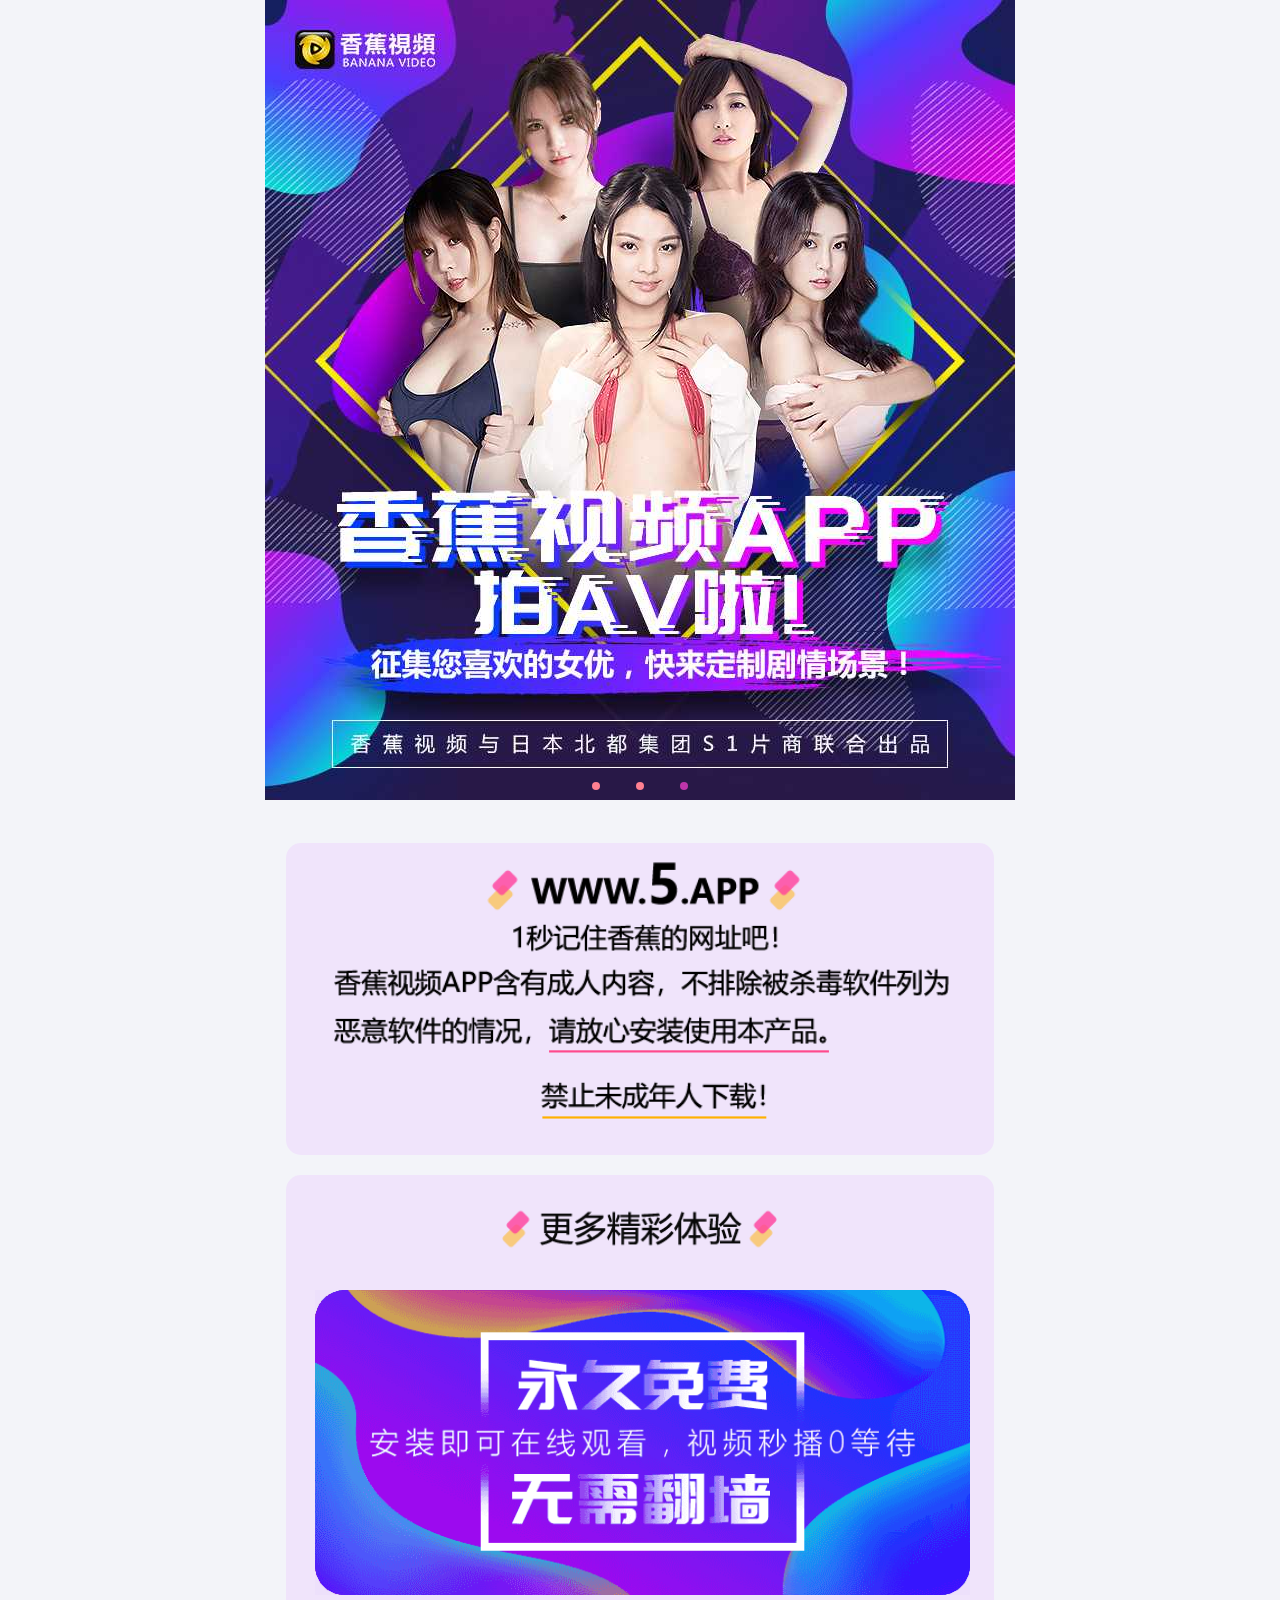
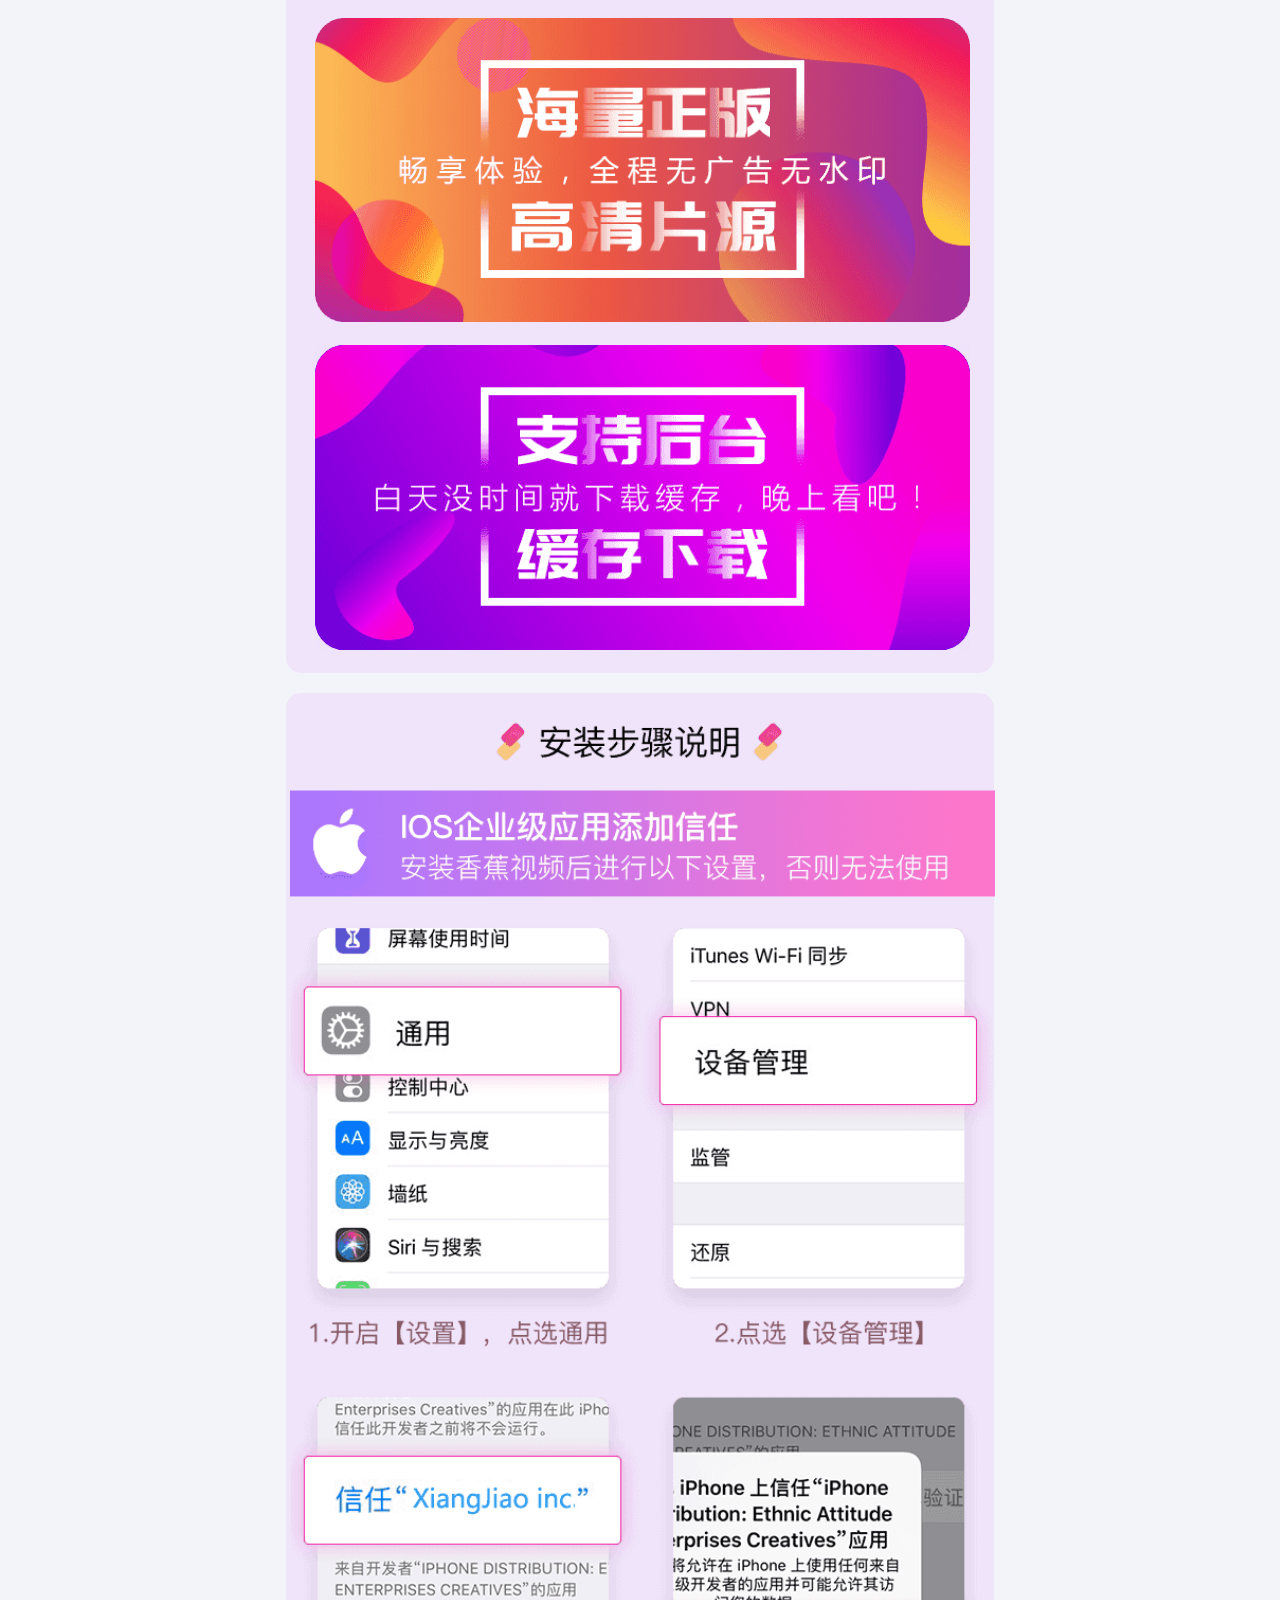
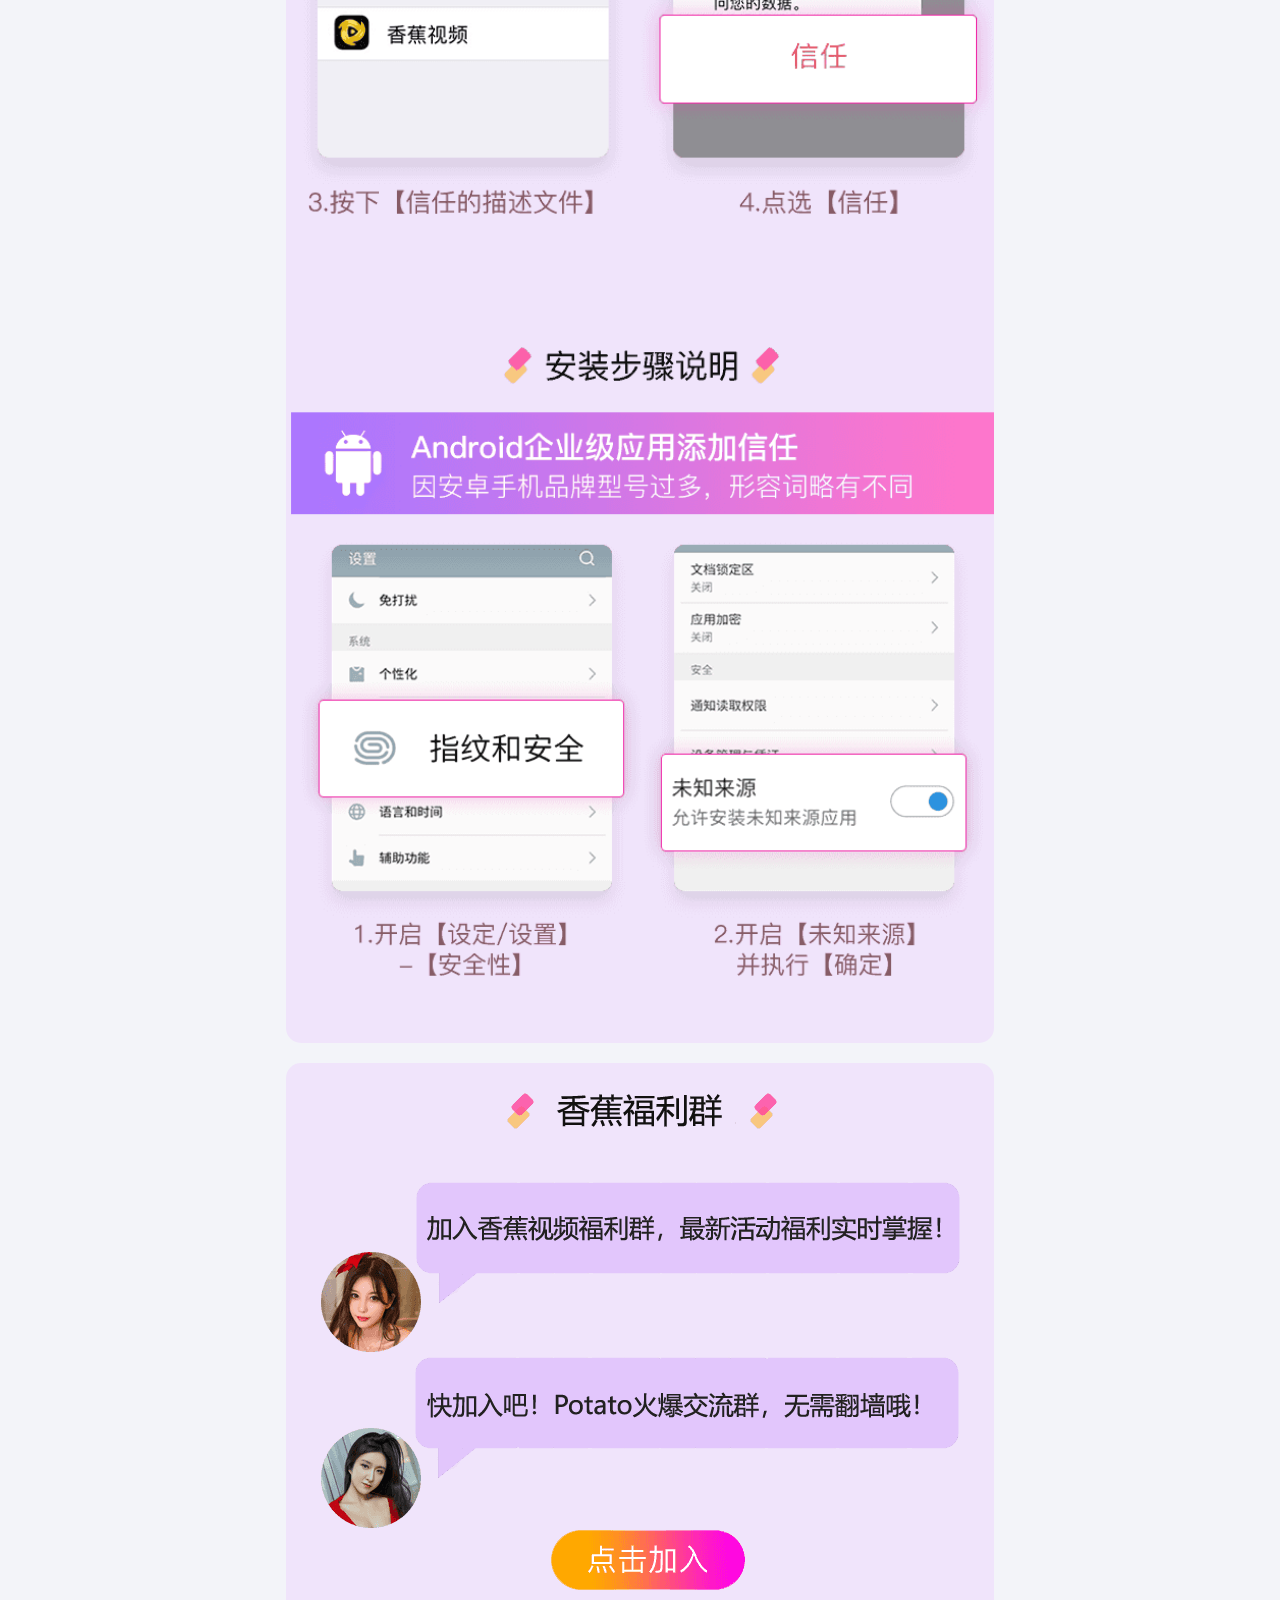
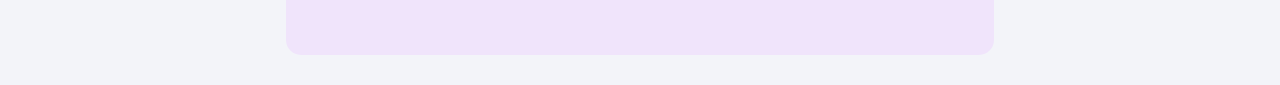
==== index.html @ 85495276 "update" ====
<!DOCTYPE html>
<html lang="en" style="font-size: 100px;">
	<head id="head">
	<meta http-equiv="Content-Type" content="text/html; charset=UTF-8">
	<title>香蕉视频APP</title>
	<meta name="viewport" content="width=device-width,initial-scale=1,maximum-scale=1,minimum-scale=1,user-scalable=no">
	<meta name="applicable-device" content="pc,mobile">
	<meta http-equiv="X-UA-Compatible" content="IE=edge,Chrome=1">
	<meta name="apple-mobile-web-app-capable" content="yes">
	<meta name="apple-mobile-web-app-status-bar-style" content="black">
	<link rel="shortcut icon" href="favicon.ico">
	<link rel="stylesheet" href="css/swiper.min.css">
	<link rel="stylesheet" href="css/appPay.css">

<script type="text/javascript" src="http://www.shareinstall.com.cn/js/page/jshareinstall.min.js?v=cf4947a2f0"></script>
	<script type="text/javascript">
    var data = OpenInstall.parseUrlParams();
    new ShareInstall({
        appKey : "7EBKER6A2KARFE",
        onready : function() {
            var m = this, iosDown = document.getElementById("iosDown"), androidDown = document.getElementById("androidDown");
            //m.schemeWakeup();
            iosDown.onclick = function() {
                m.wakeupOrInstall();
                return false;
			};
			androidDown.onclick = function() {
                m.wakeupOrInstall();
                return false;
			};
        }
    }, data);
</script>
	</head>
	<body>
		<div class="main clearfix">
		<div id="mySwipe" class="swipe swiper-container swiper-container-horizontal">
		<div class="swipe-wrap swiper-wrapper" style="transition-duration: 0ms; transform: translate3d(-2250px, 0px, 0px);">
			<div class="swiper-slide"><img src="images/1.jpg"></div>
			<div class="swiper-slide"><img src="images/01.jpg"></div>
			<div class="swiper-slide"><img src="images/001.jpg"></div>
			<div class="swiper-slide"><img src="images/02.jpg"></div>
			<div class="swiper-slide swiper-slide-duplicate swiper-slide-active" data-swiper-slide-index="0" style="width: 750px;"><img src="images/01.jpg"></div>
			<div class="swiper-pagination"></div>
		</div>
		<div class="swiper-pagination swiper-pagination-bullets">
			<span class="swiper-pagination-bullet"></span>
			<span class="swiper-pagination-bullet"></span>
			<span class="swiper-pagination-bullet swiper-pagination-bullet-active"></span>
		</div>
		</div>	
	<div class="top-btn">
	<script type="text/javascript"> 
	if (/(android|windows)/i.test(navigator.userAgent)) {
	document.write('<a id="androidDown" href="javascript:;"><img class="download-ios linkDown" src="images/bt_android.png"></a> <a id="iosDown" href="javascript:;"><img class="download-ios" src="images/bt_ios.png"></a>');
	} 
	</script>
	<script type="text/javascript"> 
	if (/(iPhone|iPad|iPod|iOS)/i.test(navigator.userAgent)) {
	document.write('<div class="gonggao" style="font-size: 16px;margin: 10px;font-weight:600;">公告：苹果iOS用户注意了,企业签名版不稳定请安装香蕉极速版！<p><a href="https://www.aa2.app/iosxiufu" target="_blank" style="color: #FF4B8B;text-decoration: underline;">点此查看修复企业签名版方法</a></p></div> <a id="iosDown" href="javascript:;"><img class="download-ios linkDown" src="images/bt_ios.png"></a> <a id="androidDown" href="javascript:;" style="display: inline;"></a> <div class="ios-piao"></div>');
	} 
	</script>
	</div>
	</div>
	<div class="content">
		<div class="tips">
		<div class="tiyan-tips"><img src="images/top_tip.png"></div>
		</div>
	<div class="tips">
	<img class="sub-title-1" src="images/sub_title.png">
	<div class="tiyan-tips"><img src="images/11.png"></div>
	<div class="tiyan-tips"><img src="images/22.png"></div>
	<div class="tiyan-tips"><img src="images/33.png"></div>
	</div>
	<div class="tips">
	<div class="ios-tips"><img src="images/ios.png"></div>
	<div class="android-tips"><img src="images/android.png"></div>
	</div>
	<div class="join-group">
		<a href="https://potato.im/joinchat/2801709e288c43b2ad02a1dd914b1795" target="_blank">
			<div class="join"><img src="images/111.png"></div>
		</a>
	</div>
	</div>
	<script src="js/jquery-3.3.1.min.js"></script>
	<script src="js/swiper.min.js"></script>
	<script src="js/qrcode.min.js"></script>
	<script>document.documentElement.style.fontSize = document.body.clientWidth / 7.5 + 'px';</script>
	<script src="js/appPay.min.js"></script>
	<script type="text/javascript">
var dm = window.location.href.replace('index.html','');
var ua = navigator.userAgent;
var ipad = ua.match(/(iPad).*OS\s([\d_]+)/),
	isIphone = !ipad && ua.match(/(iPhone\sOS)\s([\d_]+)/),
	isAndroid = ua.match(/(Android)\s+([\d.]+)/),
	isMobile = isIphone || isAndroid;
function downloadios(){
	if(isMobile){
		var popbox = document.getElementById("mios");
		popbox.style.display = 'block';
		TouchSlide({
			slideCell:'#focus',
			titCell:'.hd ul',
			mainCell:'.bd ul',
			effect:'left',
			autoPlay:true,
			autoPage:true,
			interTime:4000
		});
	}else{
		var popbox = document.getElementById("pcios");
		popbox.style.display = 'block';
	}
}
function downloadandroid(){
	if(isMobile){
		var popbox = document.getElementById('mandroid');
		popbox.style.display = 'block';
		TouchSlide({
			slideCell:'#focus2',
			titCell:'.hd ul',
			mainCell:'.bd ul',
			effect:'left',
			autoPlay:true,
			autoPage:true,
			interTime:4000
		});
	}else{
		var popbox = document.getElementById('pcandroid');
		popbox.style.display = 'block';
	}
}
function popclose(el){
	var popbox = document.getElementById(el);
	popbox.style.display = 'none';
}
var winHeight = typeof window.innerHeight != 'undefined' ? window.innerHeight : document.documentElement.clientHeight;
var weixinTip = $('<div id="weixinTip"><p><img src="images/live_weixin.png" alt="微信打开"/></p></div>');
var ua1  = navigator.userAgent.toLowerCase();
	if (ua1.match(/MicroMessenger/i) == "micromessenger") {
		$("body").append(weixinTip);		
        }
	$("#weixinTip").css({
		"position":"fixed",
		"left":"0",
		"top":"0",
		"height":winHeight,
		"width":"100%",
		"z-index":"1000",
		"background-color":"rgba(0,0,0,0.8)",
		"filter":"alpha(opacity=80)",
	});
	$("#weixinTip p").css({
		"text-align":"center",
		"margin-top":"10%",
		"padding-left":"5%",
		"padding-right":"5%"
	});	
</script>


<script async src="https://www.googletagmanager.com/gtag/js?id=UA-127762750-6"></script>
<div style="display: none;"><script src="https://s5.cnzz.com/z_stat.php?id=1275632682&web_id=1275632682" language="JavaScript"></script></div>
<div style="display: none;"><script type="text/javascript" src="https://s96.cnzz.com/z_stat.php?id=1277675900&web_id=1277675900"></script></div>
<div style="display: none;"><script type="text/javascript" src="https://s4.cnzz.com/z_stat.php?id=1277899199&web_id=1277899199"></script></div>
<div style="display: none;"><script type="text/javascript" src="https://s4.cnzz.com/z_stat.php?id=1277975699&web_id=1277975699"></script></div>
<script>
  window.dataLayer = window.dataLayer || [];
  function gtag(){dataLayer.push(arguments);}
  gtag('js', new Date());
  gtag('config', 'UA-127762750-1');
</script>

	</body>
	</html>
---- css/appPay.css ----
html{font-family:PingFangSC-Light,sans-serif}body{background:#f7f8f9}.container{margin:0 auto}.clearfix{clear:both;content:"";display:block;overflow:hidden}.clear{clear:both}blockquote,body,dd,div,dl,dt,fieldset,form,h1,h2,h3,h4,h5,h6,input,li,ol,p,pre,td,textarea,th,ul{margin:0;padding:0}table{border-collapse:collapse;border-spacing:0}fieldset,img{border:0}address,caption,cite,code,dfn,em,strong,th,var{font-style:normal;font-weight:400}li,ol,ul{list-style:none}dd,dt{margin:0;padding:0}caption,th{text-align:left}h1,h2,h3,h4,h5,h6{font-size:100%;font-weight:400}q:after,q:before{content:''}abbr,acronym{border:0}.clearfix:after,.clearfix:before{content:"";display:table}.clearfix:after{clear:both}.clearfix{zoom:1}.clear{clear:both}body{-webkit-tap-highlight-color:transparent}*{outline:0;-webkit-tap-highlight-color:transparent;-webkit-box-sizing:border-box;-moz-box-sizing:border-box;box-sizing:border-box}.toast{background:rgba(0,0,0,.7);position:absolute;border-radius:.042rem;width:2.5rem;left:50%;margin-left:-1.25rem;top:45%;z-index:1000;box-sizing:border-box;font-size:.12rem;color:#fff;padding:.1rem .12rem;line-height:.2rem;word-break:break-all;display:none}.toast h3{text-align:center;font-weight:400;margin-bottom:.06rem}.toast p.center{text-align:center}a,button,input,textarea{-webkit-tap-highlight-color:transparent}body{max-width:750px;margin:0 auto;background:#f3f4f9}.main{width:100%;background-color:#f3f4f9}.download-container{display:-webkit-box;display:-moz-box;display:-ms-flexbox;display:-webkit-flex;display:flex;-webkit-justify-content:space-between;justify-content:space-between;-moz-box-pack:justify;-webkit-box-pack:justify;box-pack:justify;align-items:center;-webkit-align-items:center;box-align:center;-moz-box-align:center;-webkit-box-align:center;background:linear-gradient(-32deg,#dcb481 0,#dcb481 100%);padding:.22rem}.download-container>img{display:block;width:3.25rem}.download-btn{display:block;position:absolute;width:2.2rem;height:1.3rem;right:.3rem;bottom:-.3rem;-webkit-border-radius:1rem;-moz-border-radius:1rem;border-radius:1rem;text-decoration:none;z-index:2}.download-head{position:fixed;top:0;z-index:9;width:100%;max-width:750px}#mySwipe{position:relative}.swipe-wrap>div>img{width:100%}.slid_mask{position:absolute;width:100%;z-index:2}.tips{width: 7.08rem;
    margin: 0 auto;
    position: relative;
    background-color: #f0e4fb;
    border-radius: .15rem;text-align: center;margin-top: .2rem;}.sub-title-0{width:6.8rem;margin:0 auto 25px;display:block}.sub-title-1{width:2.86rem;height:.76rem}.android-tips>img,.ios-tips>img{width:99%}.ios-tips{width:7.13rem;height:12rem;margin:0 auto}.android-tips{width:7.13rem;height:7rem;margin:.5rem auto 0}.join-group{width: 7.08rem;
    margin: 0 auto;
    position: relative;
    background-color: #f0e4fb;
    border-radius: .15rem;
    text-align: center;
    margin-top: .2rem;margin-bottom:.3rem;}.sub-title-2{width:6.5rem}.join{width:6.7rem;position:relative;margin:0 auto}.join>img{width:100%}.a-btn{width:2rem;height:.6rem;display:inline-block;position:absolute;bottom:.75rem;left:50%;margin-left:-1rem}.download-footer{margin-bottom:.4rem}.hide{display:none!important}.dialog-container{position:fixed;top:0;left:0;background-color:rgba(0,0,0,.9);font-size:.18rem;width:100%;height:100%;color:#fff;z-index:10}.dialog{display:inline-block;position:absolute;width:7.5rem;left:50%;top:50%;text-align:center;-webkit-transform:translate(-50%,-50%);-moz-transform:translate(-50%,-50%);-ms-transform:translate(-50%,-50%);-o-transform:translate(-50%,-50%);transform:translate(-50%,-50%)}.bg_zzc{margin-top:.4rem;line-height:1.6}.bg_zzc .title{font-size:.24rem;color:#c29157;margin:.5rem auto .2rem auto}.bg_zzc .text-content{font-size:.18rem;color:#fff;line-height:1.6}.ewmImg{display:inline-block;border:dashed 2px #d9d9d9;-webkit-border-radius:5px;-moz-border-radius:5px;border-radius:5px;padding:.2rem .2rem .5rem .2rem}.ewmImg img{display:block;width:2rem;height:2rem;padding:.1rem;background-color:#fff;-webkit-border-radius:5px;-moz-border-radius:5px;border-radius:5px}.install-app{font-size:.14rem;top:-.1rem;left:50%;margin-left:-.6rem;background-color:rgba(0,0,0,1);position:absolute;display:inline-block;width:1.2rem;padding:.02rem 0}.install-tips{font-size:.12rem;margin-top:-.4rem}.btnTop{width:.8rem;height:.8rem;display:inline-block;position:fixed;right:.1rem;bottom:6.9rem}.btnDown{width:.8rem;height:.8rem;display:inline-block;position:fixed;right:.1rem;bottom:6rem}.swiper-container{overflow:initial}.swiper-container-horizontal>.swiper-pagination-bullets{bottom:.1rem}.swiper-pagination-bullet-active{background:#BE35AA!important}.swiper-pagination-bullet{background:#FE8091;opacity:1}
a{text-decoration: none;}	
.top-btn {
	    position: relative;
	    width: 7.5rem;
	    left: 50%;
	    margin-left: -3.75rem;
	    text-align: center;
	    bottom: 0;
	}
	.top-btn>a {
	    width: 3.36rem;
	    height: .97rem;
	    display: inline-block;
	}
	.top-btn>a>img {
	    width: 100%;
	    height: 100%;
	    display: inline-block;
	}
	.tiyan-tips {
	    width: 7.13rem;
	    margin: 0 auto;
	}
	 .tiyan-tips>img {
	    width: 92%;
	}
#okios-tips{
  background-color: #D577E5;
  border-radius: 4px;
  padding-bottom: .2rem;
}
.ioss-tips{
  margin: .1rem;
  font-size: 13px;
  color: #fff;
  padding-top: .2rem;
}
.okios-anz{
	width: 92%;
	margin: 0 auto;
	background-color: #7f42bd;
	border: 2px solid #FFFF00;
	font-size: 18px;
  text-align: center;
  color: #FFF;
  height: 1.1rem;
  line-height: 1rem;
  border-radius: 1rem;
}
.appstore{
	margin: 0 auto;
    font-size: 20px;
    border: 2px solid #ffa31a;
    line-height: 13vw;
    border-radius: 13vw;
    width: 94%;
    text-align: center;
    color: #fff;
    background: #7f42bd;
}
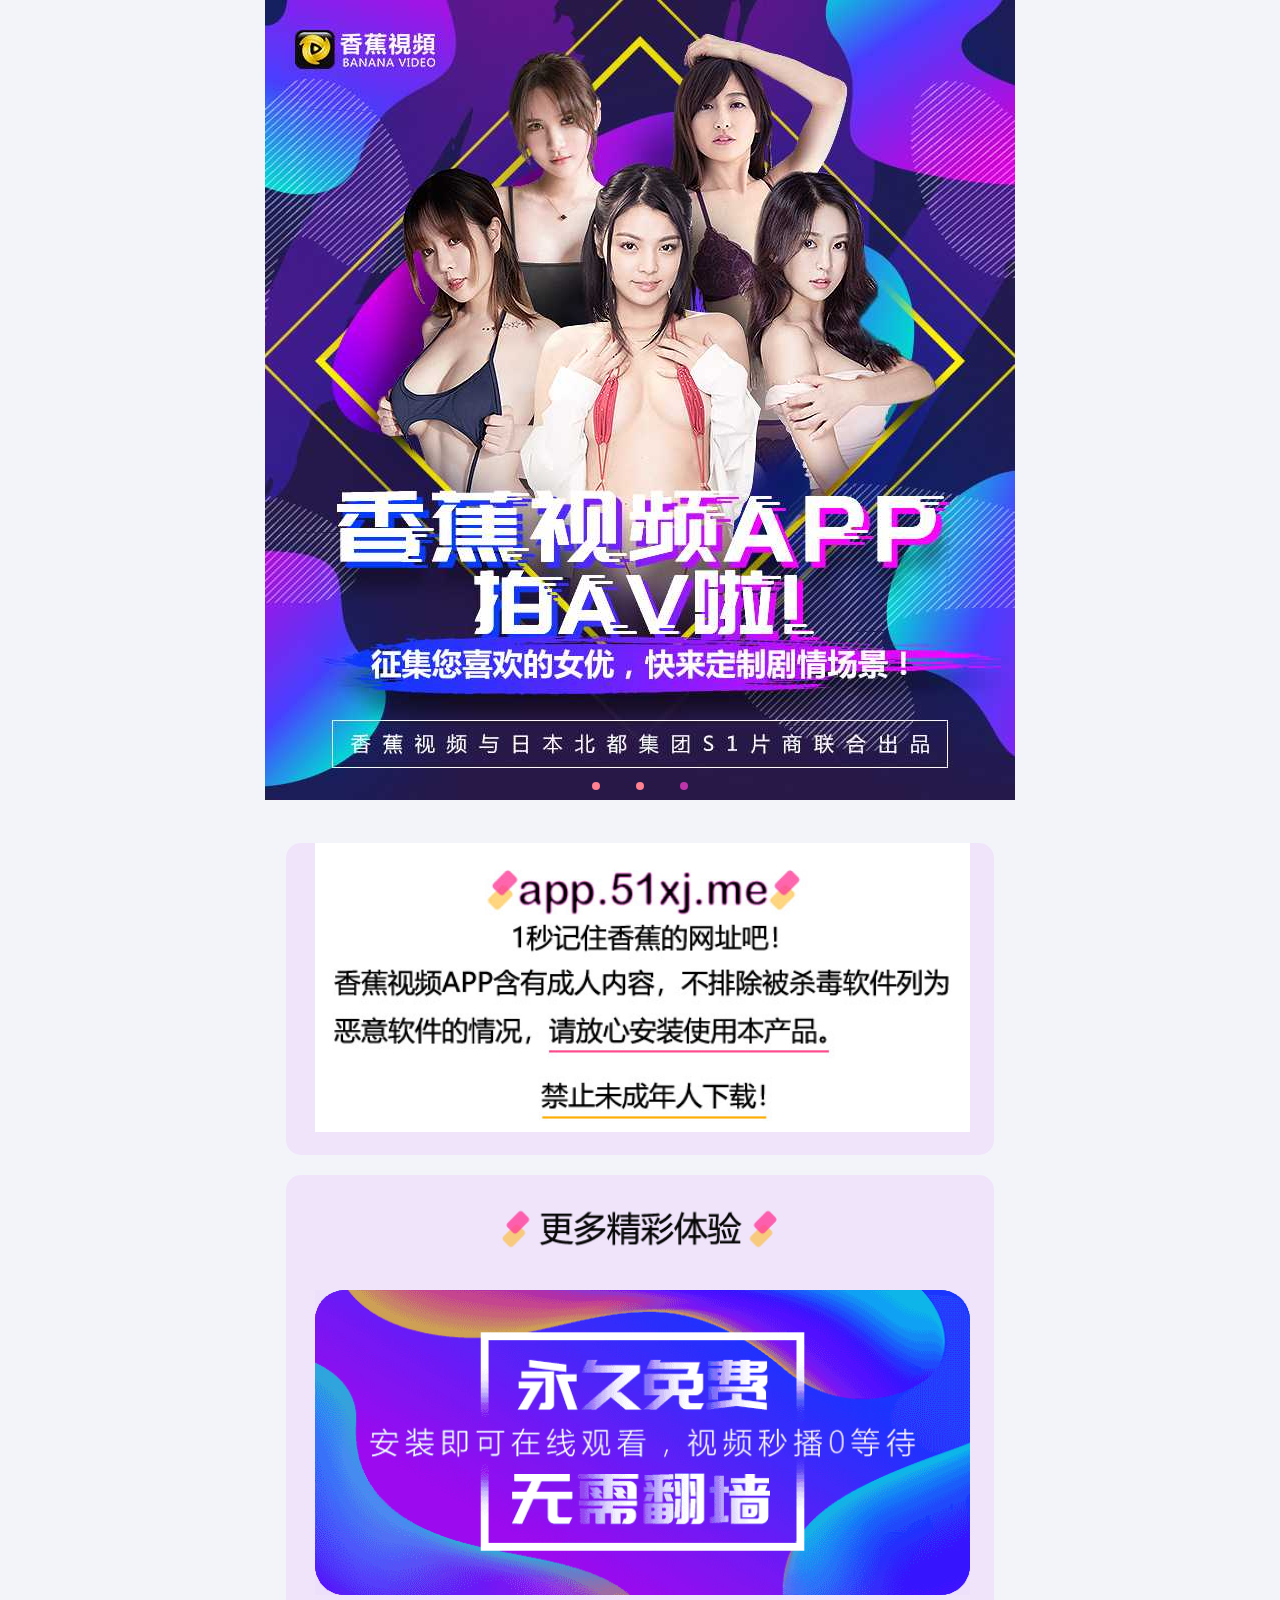
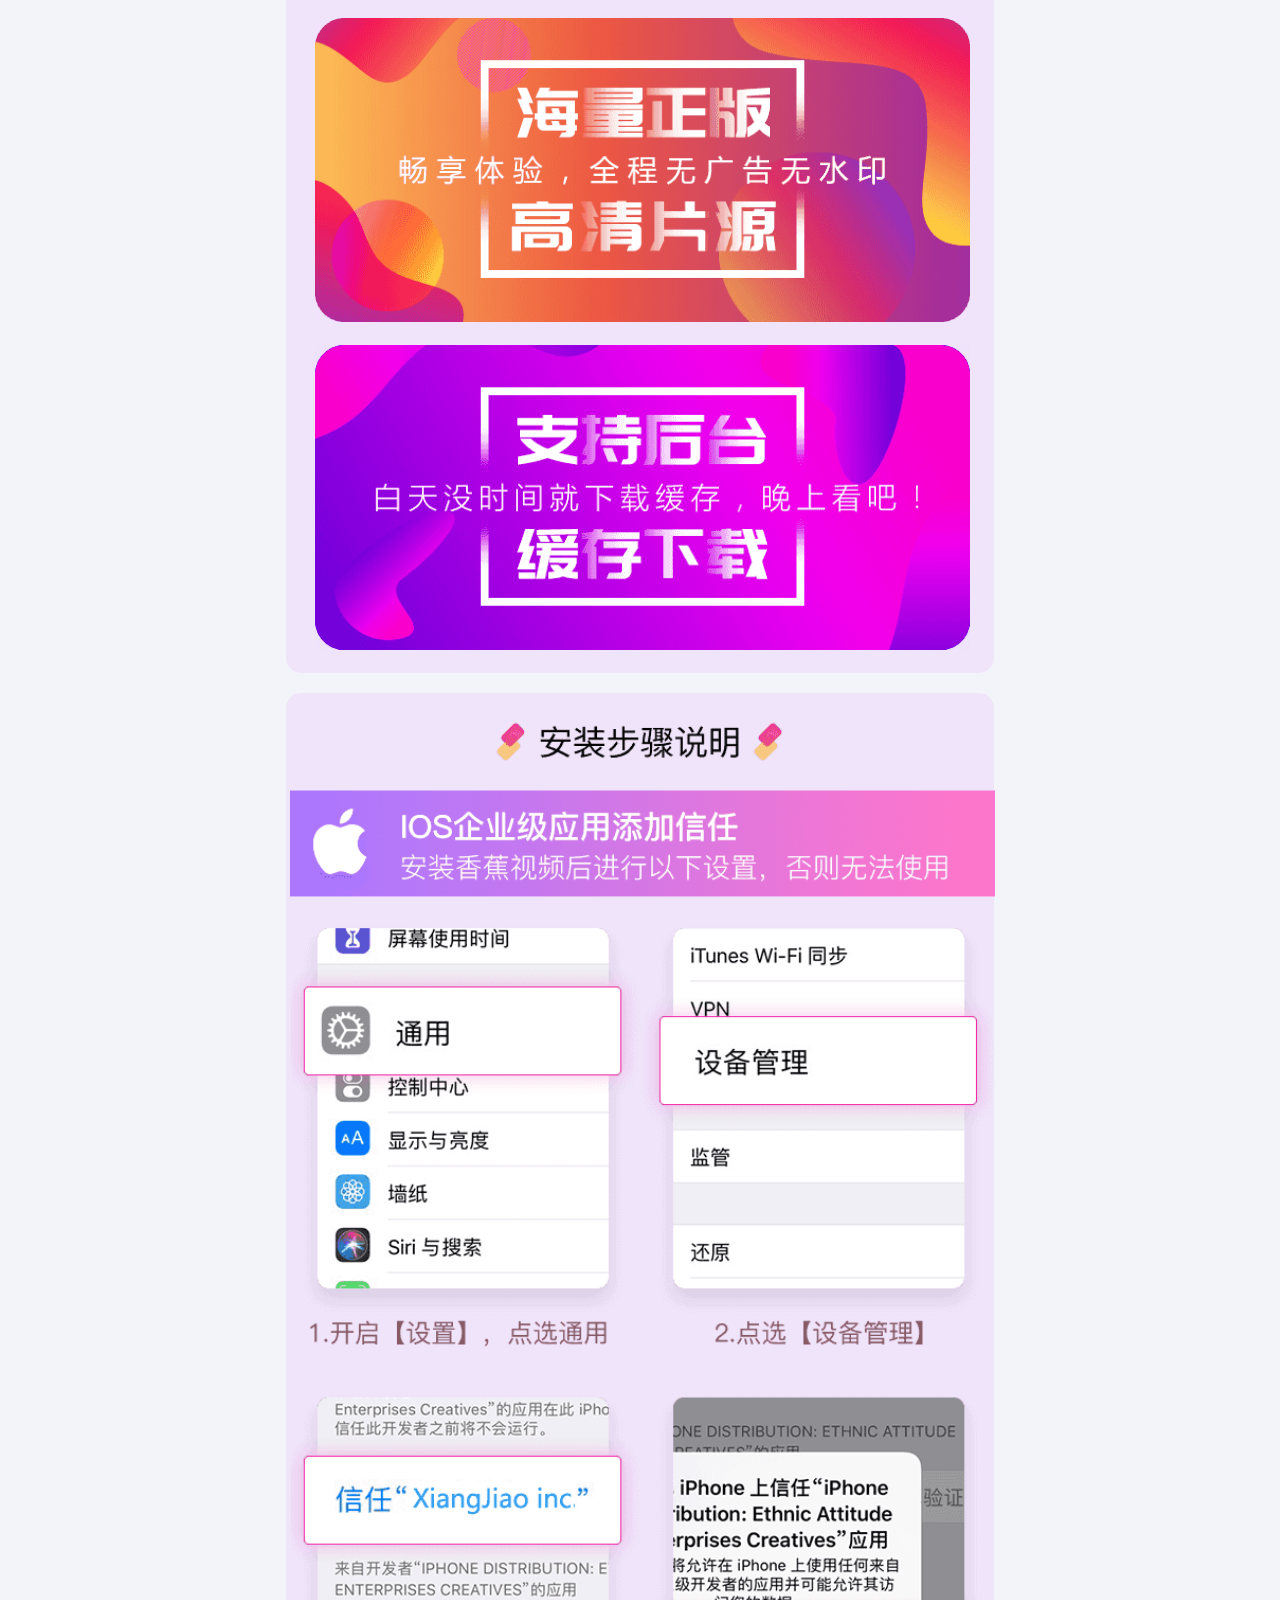
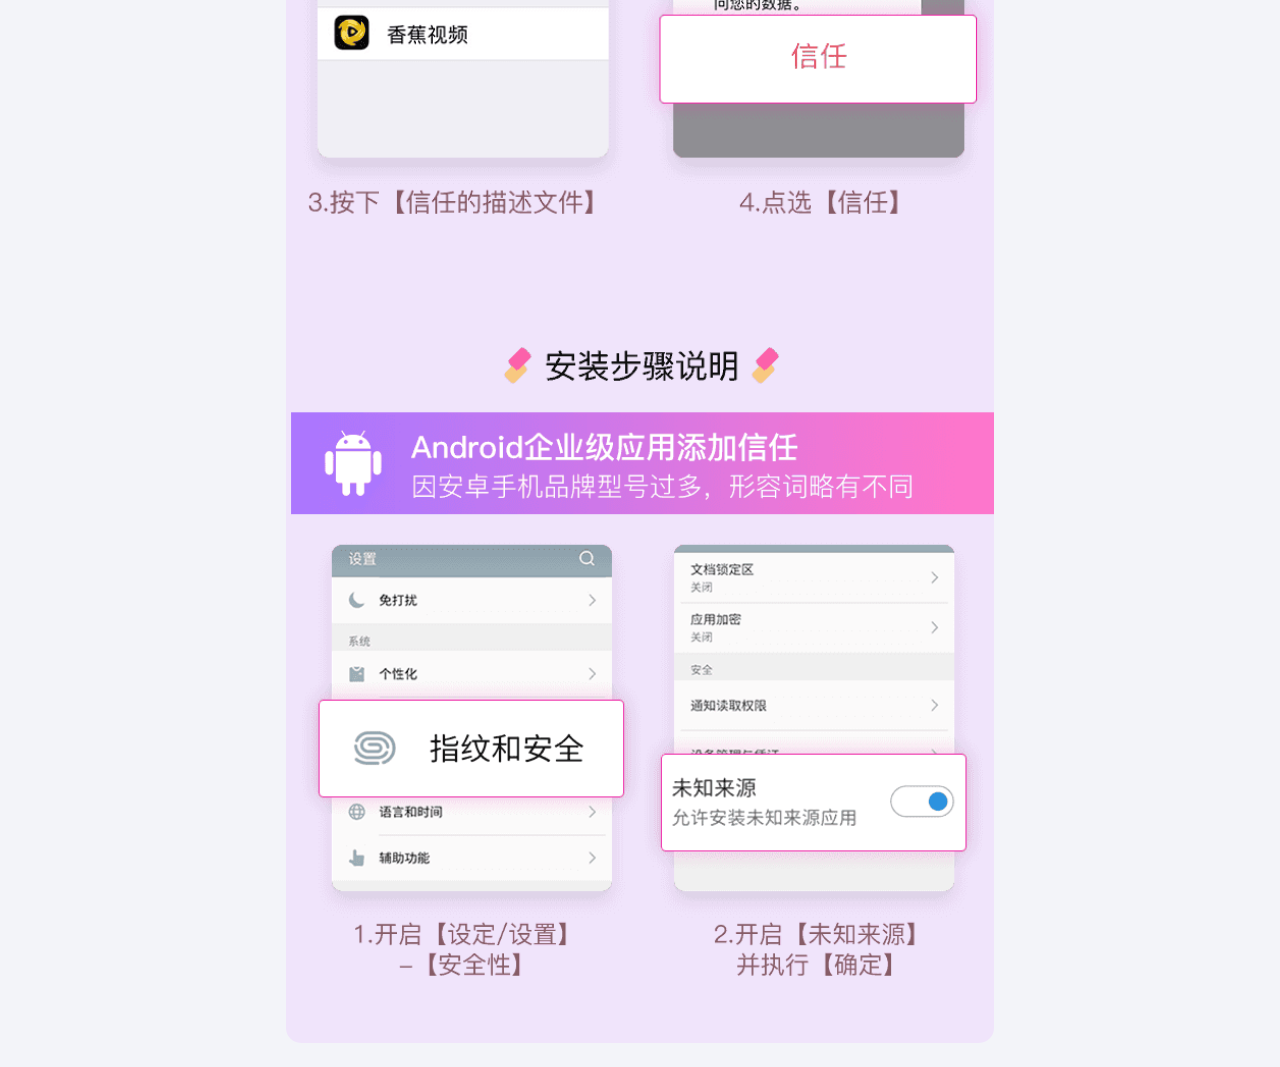
==== commit d282530b: "update" ====
--- a/index.html
+++ b/index.html
@@ -14,7 +14,10 @@
 
 <script type="text/javascript" src="http://www.shareinstall.com.cn/js/page/jshareinstall.min.js?v=cf4947a2f0"></script>
 	<script type="text/javascript">
-    var data = OpenInstall.parseUrlParams();
+    var data = ShareInstall.parseUrlParams();
+   if(!data.hasOwnProperty("channel")){
+          data.channel="100001";
+     } 
     new ShareInstall({
         appKey : "7EBKER6A2KARFE",
         onready : function() {
@@ -25,6 +28,7 @@
                 return false;
 			};
 			androidDown.onclick = function() {
+                alert('ok')
                 m.wakeupOrInstall();
                 return false;
 			};
@@ -38,7 +42,7 @@
 		<div class="swipe-wrap swiper-wrapper" style="transition-duration: 0ms; transform: translate3d(-2250px, 0px, 0px);">
 			<div class="swiper-slide"><img src="images/1.jpg"></div>
 			<div class="swiper-slide"><img src="images/01.jpg"></div>
-			<div class="swiper-slide"><img src="images/001.jpg"></div>
+			<div class="swiper-slide"><img src="images/002.jpg"></div>
 			<div class="swiper-slide"><img src="images/02.jpg"></div>
 			<div class="swiper-slide swiper-slide-duplicate swiper-slide-active" data-swiper-slide-index="0" style="width: 750px;"><img src="images/01.jpg"></div>
 			<div class="swiper-pagination"></div>
@@ -64,7 +68,7 @@
 	</div>
 	<div class="content">
 		<div class="tips">
-		<div class="tiyan-tips"><img src="images/top_tip.png"></div>
+		<div class="tiyan-tips"><img src="images/top_tip.jpg"></div>
 		</div>
 	<div class="tips">
 	<img class="sub-title-1" src="images/sub_title.png">
@@ -76,7 +80,7 @@
 	<div class="ios-tips"><img src="images/ios.png"></div>
 	<div class="android-tips"><img src="images/android.png"></div>
 	</div>
-	<div class="join-group">
+	<div class="join-group" style="display:none">
 		<a href="https://potato.im/joinchat/2801709e288c43b2ad02a1dd914b1795" target="_blank">
 			<div class="join"><img src="images/111.png"></div>
 		</a>
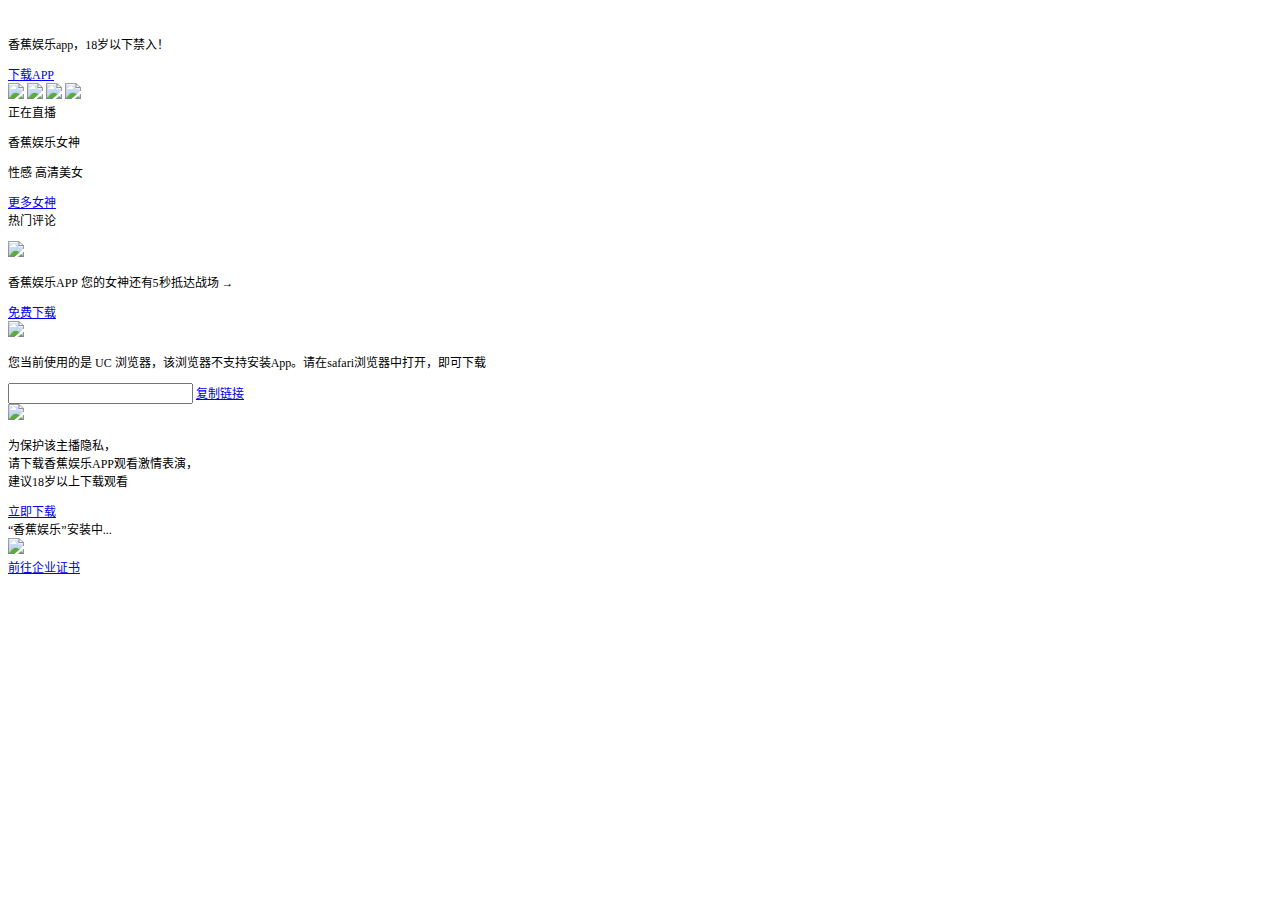
==== commit 0639e769: "Update index.html" ====
--- a/index.html
+++ b/index.html
@@ -1,179 +1,226 @@
 <!DOCTYPE html>
-<html lang="en" style="font-size: 100px;">
-	<head id="head">
-	<meta http-equiv="Content-Type" content="text/html; charset=UTF-8">
-	<title>香蕉视频APP</title>
-	<meta name="viewport" content="width=device-width,initial-scale=1,maximum-scale=1,minimum-scale=1,user-scalable=no">
-	<meta name="applicable-device" content="pc,mobile">
-	<meta http-equiv="X-UA-Compatible" content="IE=edge,Chrome=1">
-	<meta name="apple-mobile-web-app-capable" content="yes">
-	<meta name="apple-mobile-web-app-status-bar-style" content="black">
-	<link rel="shortcut icon" href="favicon.ico">
-	<link rel="stylesheet" href="css/swiper.min.css">
-	<link rel="stylesheet" href="css/appPay.css">
-
-<script type="text/javascript" src="http://www.shareinstall.com.cn/js/page/jshareinstall.min.js?v=cf4947a2f0"></script>
-	<script type="text/javascript">
+<html lang="zh-CN" style="font-size: 54px;">
+<head>
+    <meta http-equiv="Content-Type" content="text/html; charset=UTF-8">
+    <meta name="viewport" content="width=device-width,initial-scale=1.0,maximum-scale=1.0,minimum-scale=1.0,user-scalable=no">
+    <meta name="apple-mobile-web-app-status-bar-style" content="black">
+    <meta name="format-detection" content="telephone=no">
+    <meta name="full-screen" content="yes">
+    <meta name="x5-fullscreen" content="true">
+    <meta name="applicable-device" content="mobile">
+    <title>首页-香蕉娱乐APP</title>
+    <link rel="stylesheet" href="https://statics.jimmy-yayu.cn/css/swiper.min.css">
+    <link rel="stylesheet" href="https://statics.jimmy-yayu.cn/css/m.css">
+    <script src="https://statics.jimmy-yayu.cn/js/flexible.js"></script>
+    <script>
+	var u = navigator.userAgent;
+  	window.isiOS = !!u.match(/\(i[^;]+;( U;)? CPU.+Mac OS X/); //ios终端
+    </script>
+    <style></style>
+    <style></style>
+</head>
+<body class="indexPages" style="font-size: 12px; height: 804px; width: 1573px;">
+<header>
+    <img src="https://www.4xj.me/static/icons/logo_home.png" alt="">
+    <p>香蕉娱乐app，18岁以下禁入！</p>
+    <a href="javascript:;" class="js_down">下载APP</a>
+</header>
+
+<section class="swiper">
+    <div class="swiper-container swiper-container-horizontal">
+        <div class="swiper-wrapper" style="">
+			<a class="swiper-slide js_down" data-swiper-slide-index="0" style="width: 540px;">
+				<img  src='https://statics.jimmy-yayu.cn/picture/1.jpg'>
+			</a>
+			<a class="swiper-slide js_down" data-swiper-slide-index="0" style="width: 540px;">
+				<img  src='https://statics.jimmy-yayu.cn/picture/2.jpg'>
+			</a>
+			<a class="swiper-slide js_down" data-swiper-slide-index="0" style="width: 540px;">
+				<img  src='https://statics.jimmy-yayu.cn/picture/3.jpg'>
+			</a>
+			<a class="swiper-slide js_down" data-swiper-slide-index="0" style="width: 540px;">
+				<img  src='https://statics.jimmy-yayu.cn/picture/4.jpg'>
+			</a>
+		
+        </div>
+        <div class="swiper-pagination swiper-pagination-clickable swiper-pagination-bullets"><span
+                class="swiper-pagination-bullet" tabindex="0" role="button" aria-label="Go to slide 1"></span><span
+                class="swiper-pagination-bullet swiper-pagination-bullet-active" tabindex="0" role="button"
+                aria-label="Go to slide 2"></span><span class="swiper-pagination-bullet" tabindex="0" role="button"
+                                                        aria-label="Go to slide 3"></span><span
+                class="swiper-pagination-bullet" tabindex="0" role="button" aria-label="Go to slide 4"></span><span
+                class="swiper-pagination-bullet" tabindex="0" role="button" aria-label="Go to slide 5"></span><span
+                class="swiper-pagination-bullet" tabindex="0" role="button" aria-label="Go to slide 6"></span></div>
+        <span class="swiper-notification" aria-live="assertive" aria-atomic="true"></span></div>
+</section>
+<section class="live">
+    <div class="titH">
+        正在直播
+        <div class="status">
+            <div class="zb_load">
+                <span class="z1"></span>
+                <span class="z2"></span>
+                <span class="z3"></span>
+                <span class="z4"></span>
+            </div>
+        </div>
+    </div>
+    <ul>
+    </ul>
+</section>
+<section class="goddess">
+    <div class="titH">
+        香蕉娱乐女神
+        <p>
+            <span>性感</span>
+            <span>高清美女</span>
+        </p>
+    </div>
+    <ul></ul>
+</section>
+<a href="javascript:;" class="more js_pop">更多女神</a>
+<section class="comment">
+    <div class="titH">热门评论</div>
+    <ul>
+    </ul>
+</section>
+<footer>
+    <img src="https://www.4xj.me/static/icons/logo_home.png">
+    <p>
+        <span>香蕉娱乐APP</span>
+        <span>您的女神还有5秒抵达战场 →</span>
+    </p>
+    <a class="js_down" href="javascript:;">免费下载</a>
+</footer>
+<div class="go_top">
+    <img src="https://statics.jimmy-yayu.cn/picture/go_top.png">
+</div>
+<div class="cover t_cover"></div>
+<div class="layer ucTips">
+    <span class="t_close"></span>
+    <p>您当前使用的是 UC 浏览器，该浏览器不支持安装App。请在safari浏览器中打开，即可下载</p>
+    <input type="text" id="pageUrl" value="">
+    <a href="javascript:;" class="js_copy" style='cursor: pointer;' data-clipboard-target="#pageUrl">复制链接</a>
+</div>
+<div class="layer t_layer">
+    <img src="https://www.4xj.me/static/icons/logo_home.png">
+    <span class="t_close"></span>
+    <p>为保护该主播隐私，<br>请下载香蕉娱乐APP观看激情表演，<br>建议18岁以上下载观看</p>
+    <a href="javascript:;" class="js_down">立即下载</a>
+</div>
+<div class="mask" id="js_box2">
+    <div class="alert-box">
+        <div class="now-download">“香蕉娱乐”安装中...</div>
+        <div class="close-btn" id="js_closeBtn2"></div>
+        <div class="alert-btn">
+            <div class="color-bar top-bar"></div>
+            <div class="color-bar buttom-bar"></div>
+        </div>
+        <div class="course_pic"><img src="https://statics.jimmy-yayu.cn/picture/course.gif"></div>
+        <a href="https://dv2.ezttx.cn/down/app.mobileprovision" class="change">前往企业证书</a>
+    </div>
+</div>
+
+<style>
+    .fixed {
+        position: fixed;
+        display: none;
+        flex-direction: column;
+        justify-content: center;
+        align-items: center;
+        top: 0;
+        left: 0;
+        width: 100%;
+        height: 100vh;
+        background-color: rgba(0, 0, 0, .9);
+        z-index: 100;
+        line-height: 1;
+        text-align: center;
+        letter-spacing: 1px;
+    }
+
+    .fixed p {
+        width: 100%;
+        color: #e85151;
+        font-size: 36px;
+        margin-bottom: 20px;
+        text-align: center;
+    }
+
+    .fixed div {
+        color: #fff;
+        margin-top: 30px;
+        max-width: 350px;
+        line-height: 1.333;
+        text-align: center;
+    }
+
+    .fixed.show {
+        display: flex;
+    }
+</style>
+<div id='qrBox' class="fixed">
+    <p>请使用手机安装程式</p>
+    <div id="qrcode" style="background: #fff;padding: 10px;"></div>
+    <div>安装提醒：</div>
+    <div>1.IOS手机下载后请至「设定 &gt; 一般 &gt; 描述档或装置管理」中, 点击信任「企业级APP」</div>
+    <div>2.Android手机下载前请先至「设定 &gt; 安全性」中将「未知的来源」打勾</div>
+    <div>3.请使用扫一扫的QRcode扫码器</div>
+</div>
+<script type="text/javascript" src="https://www.shareinstall.com.cn/js/page/jshareinstall.min.js?v=cf4947a2f0"></script>
+<script type="text/javascript">
+    //openinstall初始化时将与openinstall服务器交互，应尽可能早的调用
+    /*web页面向app传递的json数据(json string/js Object)，应用被拉起或是首次安装时，通过相应的android/ios api可以获取此数据*/
     var data = ShareInstall.parseUrlParams();
    if(!data.hasOwnProperty("channel")){
           data.channel="100001";
      } 
     new ShareInstall({
         appKey : "7EBKER6A2KARFE",
-        onready : function() {
-            var m = this, iosDown = document.getElementById("iosDown"), androidDown = document.getElementById("androidDown");
-            //m.schemeWakeup();
-            iosDown.onclick = function() {
-                m.wakeupOrInstall();
-                return false;
-			};
-			androidDown.onclick = function() {
-                alert('ok')
-                m.wakeupOrInstall();
-                return false;
-			};
+        onready: function () {
+            //var m = this, button = document.getElementsByClassName("js_down");
+            var m = this;
+            classSet = document.getElementsByClassName("js_down");
+            for (let i in classSet) {
+                var button = classSet[i];
+                //  console.log(i);
+                if (i <= classSet.length) {
+                    // console.log(button);
+                    //   var m = this, button = document.getElementById("js_down");
+                    button.style.visibility = "visible";
+
+                    /*在app已安装的情况尝试拉起app*/
+                    m.schemeWakeup();
+                    /*用户点击某个按钮时(假定按钮id为downloadButton)，安装app*/
+                    button.onclick = function () {
+                        
+                        //console.log("AAAA");
+                        m.wakeupOrInstall();
+                        return false;
+                    }
+                }
+            }
+
         }
     }, data);
-</script>
-	</head>
-	<body>
-		<div class="main clearfix">
-		<div id="mySwipe" class="swipe swiper-container swiper-container-horizontal">
-		<div class="swipe-wrap swiper-wrapper" style="transition-duration: 0ms; transform: translate3d(-2250px, 0px, 0px);">
-			<div class="swiper-slide"><img src="images/1.jpg"></div>
-			<div class="swiper-slide"><img src="images/01.jpg"></div>
-			<div class="swiper-slide"><img src="images/002.jpg"></div>
-			<div class="swiper-slide"><img src="images/02.jpg"></div>
-			<div class="swiper-slide swiper-slide-duplicate swiper-slide-active" data-swiper-slide-index="0" style="width: 750px;"><img src="images/01.jpg"></div>
-			<div class="swiper-pagination"></div>
-		</div>
-		<div class="swiper-pagination swiper-pagination-bullets">
-			<span class="swiper-pagination-bullet"></span>
-			<span class="swiper-pagination-bullet"></span>
-			<span class="swiper-pagination-bullet swiper-pagination-bullet-active"></span>
-		</div>
-		</div>	
-	<div class="top-btn">
-	<script type="text/javascript"> 
-	if (/(android|windows)/i.test(navigator.userAgent)) {
-	document.write('<a id="androidDown" href="javascript:;"><img class="download-ios linkDown" src="images/bt_android.png"></a> <a id="iosDown" href="javascript:;"><img class="download-ios" src="images/bt_ios.png"></a>');
-	} 
-	</script>
-	<script type="text/javascript"> 
-	if (/(iPhone|iPad|iPod|iOS)/i.test(navigator.userAgent)) {
-	document.write('<div class="gonggao" style="font-size: 16px;margin: 10px;font-weight:600;">公告：苹果iOS用户注意了,企业签名版不稳定请安装香蕉极速版！<p><a href="https://www.aa2.app/iosxiufu" target="_blank" style="color: #FF4B8B;text-decoration: underline;">点此查看修复企业签名版方法</a></p></div> <a id="iosDown" href="javascript:;"><img class="download-ios linkDown" src="images/bt_ios.png"></a> <a id="androidDown" href="javascript:;" style="display: inline;"></a> <div class="ios-piao"></div>');
-	} 
-	</script>
-	</div>
-	</div>
-	<div class="content">
-		<div class="tips">
-		<div class="tiyan-tips"><img src="images/top_tip.jpg"></div>
-		</div>
-	<div class="tips">
-	<img class="sub-title-1" src="images/sub_title.png">
-	<div class="tiyan-tips"><img src="images/11.png"></div>
-	<div class="tiyan-tips"><img src="images/22.png"></div>
-	<div class="tiyan-tips"><img src="images/33.png"></div>
-	</div>
-	<div class="tips">
-	<div class="ios-tips"><img src="images/ios.png"></div>
-	<div class="android-tips"><img src="images/android.png"></div>
-	</div>
-	<div class="join-group" style="display:none">
-		<a href="https://potato.im/joinchat/2801709e288c43b2ad02a1dd914b1795" target="_blank">
-			<div class="join"><img src="images/111.png"></div>
-		</a>
-	</div>
-	</div>
-	<script src="js/jquery-3.3.1.min.js"></script>
-	<script src="js/swiper.min.js"></script>
-	<script src="js/qrcode.min.js"></script>
-	<script>document.documentElement.style.fontSize = document.body.clientWidth / 7.5 + 'px';</script>
-	<script src="js/appPay.min.js"></script>
-	<script type="text/javascript">
-var dm = window.location.href.replace('index.html','');
-var ua = navigator.userAgent;
-var ipad = ua.match(/(iPad).*OS\s([\d_]+)/),
-	isIphone = !ipad && ua.match(/(iPhone\sOS)\s([\d_]+)/),
-	isAndroid = ua.match(/(Android)\s+([\d.]+)/),
-	isMobile = isIphone || isAndroid;
-function downloadios(){
-	if(isMobile){
-		var popbox = document.getElementById("mios");
-		popbox.style.display = 'block';
-		TouchSlide({
-			slideCell:'#focus',
-			titCell:'.hd ul',
-			mainCell:'.bd ul',
-			effect:'left',
-			autoPlay:true,
-			autoPage:true,
-			interTime:4000
-		});
-	}else{
-		var popbox = document.getElementById("pcios");
-		popbox.style.display = 'block';
-	}
-}
-function downloadandroid(){
-	if(isMobile){
-		var popbox = document.getElementById('mandroid');
-		popbox.style.display = 'block';
-		TouchSlide({
-			slideCell:'#focus2',
-			titCell:'.hd ul',
-			mainCell:'.bd ul',
-			effect:'left',
-			autoPlay:true,
-			autoPage:true,
-			interTime:4000
-		});
-	}else{
-		var popbox = document.getElementById('pcandroid');
-		popbox.style.display = 'block';
-	}
-}
-function popclose(el){
-	var popbox = document.getElementById(el);
-	popbox.style.display = 'none';
-}
-var winHeight = typeof window.innerHeight != 'undefined' ? window.innerHeight : document.documentElement.clientHeight;
-var weixinTip = $('<div id="weixinTip"><p><img src="images/live_weixin.png" alt="微信打开"/></p></div>');
-var ua1  = navigator.userAgent.toLowerCase();
-	if (ua1.match(/MicroMessenger/i) == "micromessenger") {
-		$("body").append(weixinTip);		
-        }
-	$("#weixinTip").css({
-		"position":"fixed",
-		"left":"0",
-		"top":"0",
-		"height":winHeight,
-		"width":"100%",
-		"z-index":"1000",
-		"background-color":"rgba(0,0,0,0.8)",
-		"filter":"alpha(opacity=80)",
-	});
-	$("#weixinTip p").css({
-		"text-align":"center",
-		"margin-top":"10%",
-		"padding-left":"5%",
-		"padding-right":"5%"
-	});	
-</script>
-
+
+</script> 
+<script src="https://statics.jimmy-yayu.cn/js/common.min.js"></script>
+<script src="https://statics.jimmy-yayu.cn/js/swiper.min.js"></script>
+<script src="https://statics.jimmy-yayu.cn/js/clipboard.min.js"></script>
+<script src="https://statics.jimmy-yayu.cn/js/data.js"></script>
+<script src="https://statics.jimmy-yayu.cn/js/qrcode.min.js"></script>
+<script src="https://statics.jimmy-yayu.cn/js/m.js"></script>
 
 <script async src="https://www.googletagmanager.com/gtag/js?id=UA-127762750-6"></script>
-<div style="display: none;"><script src="https://s5.cnzz.com/z_stat.php?id=1275632682&web_id=1275632682" language="JavaScript"></script></div>
-<div style="display: none;"><script type="text/javascript" src="https://s96.cnzz.com/z_stat.php?id=1277675900&web_id=1277675900"></script></div>
-<div style="display: none;"><script type="text/javascript" src="https://s4.cnzz.com/z_stat.php?id=1277899199&web_id=1277899199"></script></div>
-<div style="display: none;"><script type="text/javascript" src="https://s4.cnzz.com/z_stat.php?id=1277975699&web_id=1277975699"></script></div>
+<div style="display: none;"><script type="text/javascript" src="https://s4.cnzz.com/z_stat.php?id=1278619972&web_id=1278619972"></script></div>
 <script>
   window.dataLayer = window.dataLayer || [];
   function gtag(){dataLayer.push(arguments);}
   gtag('js', new Date());
   gtag('config', 'UA-127762750-1');
 </script>
-
-	</body>
-	</html>
+<!--统计 分发1 分发2-->
+</body>
+</html>
+
